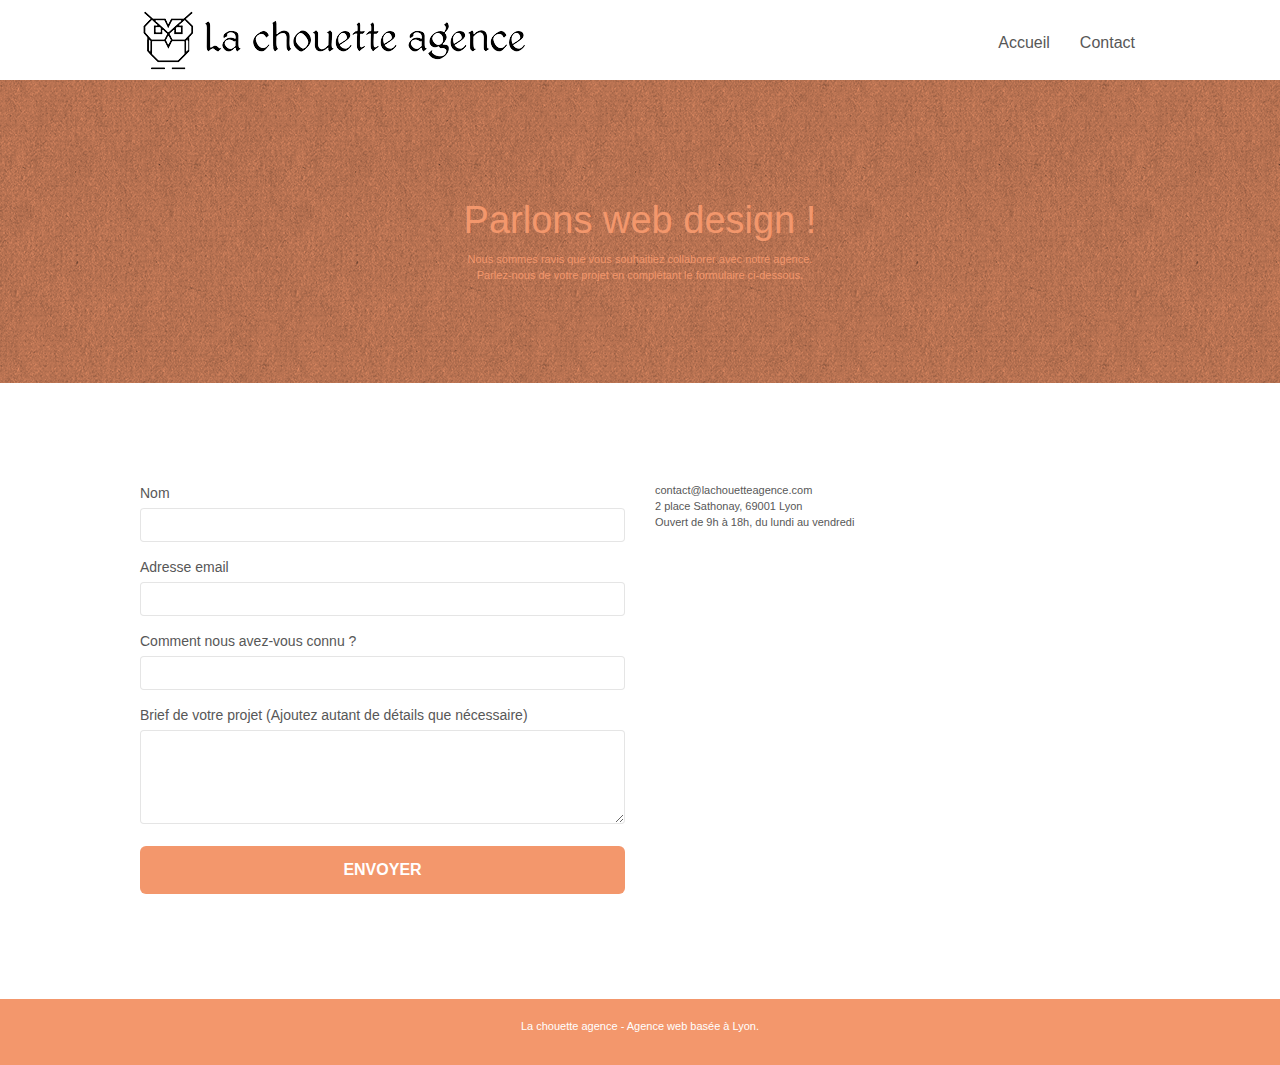
==== contact.html @ 4c51024e "Restored CSS files" ====
<!DOCTYPE html>
<html lang="fr">
	<head>
    	<meta charset="utf-8">
		<meta name="keywords" content="agence design Lyon, agence web, web design, strategie">
    	<meta name="description" content="La chouette agence est une agence de web design qui aide les entreprises à devenir attractives et visibles sur Internet.">
    	<meta name="viewport" content="width=device-width, initial-scale=1.0, viewport-fit=cover">
			
		<link rel="shortcut icon" type="image/x-icon" href="images/favicon.ico">
    
		<link rel="stylesheet" type="text/css" href="./css/bootstrap.css">
		<link rel="stylesheet" type="text/css" href="style.css">
		<link rel="stylesheet" type="text/css" href="./css/font-awesome.css">
		<link rel="stylesheet" type="text/css" href="./css/et-line.css">
	
		<script defer src="./js/jquery-2.1.0.js"></script>
		<script defer src="./js/bootstrap.js"></script>
		<!-- <script defer src="./js/blocs.js"></script>
		<script defer src="./js/jquery.touchSwipe.js"></script> -->
		<script defer src="./js/gmaps.js"></script>
		<script defer src="./js/formHandler.js"></script>
		<script defer src="./js/jqBootstrapValidation.js"></script>

   		<title>Contact</title>
	</head>
	<body>
		<!-- Principal conteneur -->
		<div class="page-container">
			<!-- bloc-0 -->
			<header>
				<div class="bloc l-bloc">
					<div class="container">
						<nav class="navbar row">
							<div class="navbar-header">
								<a class="navbar-brand" href="index.html"><img src="images/la-chouette-agence.png" alt="Logo La chouette agence" /></a>
							</div>
							<div class="collapse navbar-collapse navbar-1 special-dropdown-nav">
								<ul class="site-navigation nav navbar-nav">
									<li><a href="index.html">Accueil</a></li>
									<li><a href="contact.html">Contact</a></li>
								</ul>
							</div>
						</nav>
					</div>
				</div>
			</header>
			<!-- bloc-0 END -->

			<!-- bloc-6 -->
			<section>
				<div class="bloc bg-dots-bg bg-repeat bgc-atomic-tangerine d-bloc bloc-bg-texture texture-paper" id="bloc-6">
					<div class="container bloc-lg">
						<div class="row">
							<div class="col-sm-12">
								<h1 class="text-center hero-bloc-text tc-white">
									Parlons web design !
								</h1>
								<p class="text-center mg-lg tc-white tight-width-whitespace">
									Nous sommes ravis que vous souhaitiez collaborer avec notre agence.<br/>
									Parlez-nous de votre projet en complétant le formulaire ci-dessous.
								</p>
							</div>
						</div>
					</div>
				</div>
			</section>
			<!-- bloc-6 END -->

			<!-- bloc-7 -->
			<section>
				<div class="bloc bgc-white l-bloc" id="bloc-7">
					<div class="container bloc-lg">
						<div class="row">
							<div class="col-sm-6">
								<form id="form_1" novalidate success-msg="Your message has been sent." fail-msg="Sorry it seems that our mail server is not responding, Sorry for the inconvenience!">
									<div class="form-group">
										<label for="name">Nom</label>
										<input id="name" class="form-control" required />
									</div>
									<div class="form-group">
										<label>Adresse email</label>
										<input id="email" class="form-control" type="email" required />
									</div>
									<div class="form-group">
										<label>Comment nous avez-vous connu ?</label>
										<input class="form-control" type="email" required id="input_504" />
									</div>
									<div class="form-group">
										<label>Brief de votre projet (Ajoutez autant de détails que nécessaire)<br/></label>
										<textarea id="message" class="form-control" rows="4" cols="50" required></textarea>
									</div> 
									<button class="bloc-button btn btn-lg btn-block cta-hero btn-atomic-tangerine" type="submit">
										Envoyer
									</button>
								</form>
							</div>
							<div class="col-sm-6">
								<p>
									contact@lachouetteagence.com<br/>2 place Sathonay, 69001 Lyon<br/>Ouvert de 9h à 18h, du lundi au vendredi<br/>
								</p>
							</div>
						</div>
					</div>
				</div>
			</section>
			<!-- bloc-7 END -->

			<!-- ScrollToTop Button -->
				<a class="bloc-button btn btn-d scrollToTop" onclick="scrollToTarget('1')"><span class="fa fa-chevron-up"></span></a>
			<!-- ScrollToTop Button END-->


			<!-- Footer - bloc-8 -->
			<footer>
				<div class="bloc bgc-atomic-tangerine d-bloc" id="bloc-8">
					<div class="container bloc-sm">
						<div class="row">
							<div class="col-sm-12">
								<p class="text-center white">
									La chouette agence - Agence web basée à Lyon.<br/>
								</p>
								<div class="row row-no-gutters social">
									<div class="col-sm-3">
										<div class="text-center">
											<a class="social" href="index.html"><span class="fa fa-twitter icon-md"></span></a>
										</div>
									</div>
									<div class="col-sm-3">
										<div class="text-center">
											<a class="social" href="index.html"><span class="fa fa-facebook icon-md"></span></a>
										</div>
									</div>
									<div class="col-sm-3">
										<div class="text-center">
											<a class="social" href="index.html"><span class="fa fa-dribbble icon-md"></span></a>
										</div>
									</div>
									<div class="col-sm-3">
										<div class="text-center">
											<a class="social" href="index.html"><span class="fa fa-instagram icon-md"></span></a>
										</div>
									</div>
								</div>
							</div>
						</div>
					</div>
				</div>
			</footer>
			<!-- Footer - bloc-8 END -->
		</div>
		<!-- Principal conteneur END -->
	</body>
</html>
---- style.css ----
body {
    margin: 0;
    padding: 0;
    background: #FFF;
    overflow-x: hidden;
    -webkit-font-smoothing: antialiased;
    -moz-osx-font-smoothing: grayscale;
}

a,
button {
    transition: all .3s ease-in-out;
    outline: none!important;
}

a:hover {
    text-decoration: none;
    cursor: pointer;
}

#page-loading-blocs-notifaction {
    position: fixed;
    top: 0;
    bottom: 0;
    width: 100%;
    z-index: 100000;
    background: #FFFFFF url("images/pageload-spinner.gif") no-repeat center center;
}

.bloc {
    width: 100%;
    clear: both;
    background: 50% 50% no-repeat;
    padding: 0 50px;
    -webkit-background-size: cover;
    -moz-background-size: cover;
    -o-background-size: cover;
    background-size: cover;
    position: relative;
}

.bloc .container {
    padding-left: 0;
    padding-right: 0;
}

.bloc-lg {
    padding: 100px 50px;
}

.bloc-md {
    padding: 50px;
}

.bloc-sm {
    padding: 20px 50px;
}

.bg-center,
.bg-l-edge,
.bg-r-edge,
.bg-t-edge,
.bg-b-edge,
.bg-tl-edge,
.bg-bl-edge,
.bg-tr-edge,
.bg-br-edge,
.bg-repeat {
    -webkit-background-size: auto!important;
    -moz-background-size: auto!important;
    -o-background-size: auto!important;
    background-size: auto!important;
}

.bg-repeat {
    background: repeat;
}

.bg-t-edge {
    background: top no-repeat;
}

.bloc-bg-texture::before {
    content: "";
    background-size: 2px 2px;
    position: absolute;
    top: 0;
    bottom: 0;
    left: 0;
    right: 0;
}

.texture-paper::before {
    background: url("images/texture-paper.png");
    background-size: 280px 280px;
}

.b-parallax {
    background-attachment: fixed;
}

.d-bloc {
    color: rgba(255, 255, 255, .7);
}

.d-bloc button:hover {
    color: rgba(255, 255, 255, .9);
}

.d-bloc .icon-round,
.d-bloc .icon-square,
.d-bloc .icon-rounded,
.d-bloc .icon-semi-rounded-a,
.d-bloc .icon-semi-rounded-b {
    border-color: rgba(255, 255, 255, .9);
}

.d-bloc .divider-h span {
    border-color: rgba(255, 255, 255, .2);
}

.d-bloc .a-btn,
.d-bloc .navbar a,
.d-bloc .navbar-brand,
.d-bloc a .icon-sm,
.d-bloc a .icon-md,
.d-bloc a .icon-lg,
.d-bloc a .icon-xl,
.d-bloc h1 a,
.d-bloc h2 a,
.d-bloc h3 a,
.d-bloc h4 a,
.d-bloc h5 a,
.d-bloc h6 a,
.d-bloc p a {
    color: rgba(255, 255, 255, .6);
}

.d-bloc .a-btn:hover,
.d-bloc .navbar a:hover,
.d-bloc .navbar-brand:hover,
.d-bloc a:hover .icon-sm,
.d-bloc a:hover .icon-md,
.d-bloc a:hover .icon-lg,
.d-bloc a:hover .icon-xl,
.d-bloc h1 a:hover,
.d-bloc h2 a:hover,
.d-bloc h3 a:hover,
.d-bloc h4 a:hover,
.d-bloc h5 a:hover,
.d-bloc h6 a:hover,
.d-bloc p a:hover {
    color: rgba(255, 255, 255, 1);
}

.d-bloc .navbar-toggle .icon-bar {
    background: rgba(255, 255, 255, 1);
}

.d-bloc .btn-wire,
.d-bloc .btn-wire:hover {
    color: rgba(255, 255, 255, 1);
    border-color: rgba(255, 255, 255, 1);
}

.d-bloc .panel {
    color: rgba(0, 0, 0, .5);
}

.d-bloc .panel button:hover {
    color: rgba(0, 0, 0, .7);
}

.d-bloc .panel icon {
    border-color: rgba(0, 0, 0, .7);
}

.d-bloc .panel .divider-h span {
    border-color: rgba(0, 0, 0, .1);
}

.d-bloc .panel .a-btn {
    color: rgba(0, 0, 0, .6);
}

.d-bloc .panel .a-btn:hover {
    color: rgba(0, 0, 0, 1);
}

.d-bloc .panel .btn-wire,
.d-bloc .panel .btn-wire:hover {
    color: rgba(0, 0, 0, .7);
    border-color: rgba(0, 0, 0, .3);
}

.d-bloc .panel,
.l-bloc {
    color: rgba(0, 0, 0, .5);
}

.d-bloc .panel button:hover,
.l-bloc button:hover {
    color: rgba(0, 0, 0, .7);
}

.l-bloc .icon-round,
.l-bloc .icon-square,
.l-bloc .icon-rounded,
.l-bloc .icon-semi-rounded-a,
.l-bloc .icon-semi-rounded-b {
    border-color: rgba(0, 0, 0, .7);
}

.d-bloc .panel .divider-h span,
.l-bloc .divider-h span {
    border-color: rgba(0, 0, 0, .1);
}

.d-bloc .panel .a-btn,
.l-bloc .a-btn,
.l-bloc .navbar a,
.l-bloc .navbar-brand,
.l-bloc a .icon-sm,
.l-bloc a .icon-md,
.l-bloc a .icon-lg,
.l-bloc a .icon-xl,
.l-bloc h1 a,
.l-bloc h2 a,
.l-bloc h3 a,
.l-bloc h4 a,
.l-bloc h5 a,
.l-bloc h6 a,
.l-bloc p a {
    color: rgba(0, 0, 0, .6);
}

.d-bloc .panel .a-btn:hover,
.l-bloc .a-btn:hover,
.l-bloc .navbar a:hover,
.l-bloc .navbar-brand:hover,
.l-bloc a:hover .icon-sm,
.l-bloc a:hover .icon-md,
.l-bloc a:hover .icon-lg,
.l-bloc a:hover .icon-xl,
.l-bloc h1 a:hover,
.l-bloc h2 a:hover,
.l-bloc h3 a:hover,
.l-bloc h4 a:hover,
.l-bloc h5 a:hover,
.l-bloc h6 a:hover,
.l-bloc p a:hover {
    color: rgba(0, 0, 0, 1);
}

.l-bloc .navbar-toggle .icon-bar {
    color: rgba(0, 0, 0, .6);
}

.d-bloc .panel .btn-wire,
.d-bloc .panel .btn-wire:hover,
.l-bloc .btn-wire,
.l-bloc .btn-wire:hover {
    color: rgba(0, 0, 0, .7);
    border-color: rgba(0, 0, 0, .3);
}

.voffset {
    margin-top: 30px;
}

.voffset-lg {
    margin-top: 80px;
}

.row-no-gutters {
    margin-right: 0;
    margin-left: 0;
}

.row.row-no-gutters > [class^="col-"],
.row.row-no-gutters > [class*=" col-"] {
    padding-right: 0;
    padding-left: 0;
}

#bloc-1-hero h1 {
    font-size: 32px;
}

.navbar {
    margin-bottom: 0;
    z-index: 1;
}

.navbar-brand {
    height: auto;
    padding: 3px 15px;
    font-size: 25px;
    font-weight: normal;
    font-weight: 600;
    line-height: 44px;
}

.navbar-brand img {
    max-height: 200px;
    margin: 0 5px 0 0;
    display: inline;
}

.navbar-brand img[src$=svg] {
    min-width: 100px;
}

.nav-center .navbar-brand img {
    margin: 0;
}

.navbar .nav {
    padding-top: 2px;
    margin-right: -16px;
    float: right;
    z-index: 1;
}

.nav > li {
    float: left;
    margin-top: 4px;
    font-size: 16px;
}

.navbar-nav .open .dropdown-menu > li > a {
    text-align: inherit;
}

.nav > li a:hover,
.nav > li a:focus {
    background: transparent;
}

.navbar-toggle {
    margin: 10px 10px 0 0;
    border: 0px;
}

.navbar-toggle:hover {
    background: transparent!important;
}

.navbar-toggle .icon-bar {
    background-color: rgba(0, 0, 0, .5);
    width: 26px;
}

.nav-invert .navbar .nav {
    float: left;
}

.nav-invert .navbar-header,
.nav-invert .navbar-brand {
    float: right;
    position: relative;
    z-index: 2;
}

@media (min-width: 768px) {
    .site-navigation {
        position: absolute;
        top: 50%;
        right: 20px;
        transform: translate(0, -50%);
        -webkit-transform: translateY(-50%);
    }
    .nav > li .dropdown-menu a,
    .nav > li .dropdown-menu a:hover {
        color: #484848;
    }
    .nav-invert .site-navigation {
        left: 0;
        right: 0;
    }
    .nav-center {
        text-align: center;
    }
    .nav-center .navbar-header {
        width: 100%;
    }
    .nav-center .navbar-header,
    .nav-center .navbar-brand,
    .nav-center .nav > li {
        float: none;
        display: inline-block;
    }
    .nav-center .site-navigation {
        position: relative;
        width: 100%;
        right: 0;
        margin-right: 0px;
        margin-top: 20px;
    }
    .nav-center.mini-nav .navbar-toggle {
        float: none;
        margin: 10px auto 0;
    }
}

.nav > li > .dropdown a {
    background: none!important;
    display: block;
    padding: 14px 15px;
}

nav .caret {
    margin: 0 5px;
}

.dropdown-menu .dropdown-menu {
    top: -8px;
    left: 100%;
}

.dropdown-menu .dropmenu-flow-right {
    top: 100%;
    left: 0;
    margin-left: -1px;
    border-top-left-radius: 0;
    border-top-right-radius: 0;
}

.dropdown-menu .dropdown span {
    border: 4px solid black;
    border-top-color: transparent;
    border-right-color: transparent;
    border-bottom-color: transparent;
    margin: 6px -5px 0 0!important;
    float: right;
}

.mg-md {
    margin-top: 10px;
    margin-bottom: 20px;
}

.mg-lg {
    margin-top: 10px;
    margin-bottom: 40px;
}

.btn {
    margin: 0 5px 5px 0;
}

.btn.pull-right {
    margin: 0 0 5px 5px;
}

.btn-d,
.btn-d:hover,
.btn-d:focus {
    color: #FFF;
    background: rgba(0, 0, 0, .3);
}

button {
    outline: none!important;
}

.btn-rd {
    border-radius: 40px;
}

.btn-clean {
    border: 1px solid rgba(0, 0, 0, .08);
    border-bottom-color: rgba(0, 0, 0, .1);
    text-shadow: 0 1px 0 rgba(0, 0, 1, .1);
    box-shadow: 0 1px 3px rgba(0, 0, 1, .25), inset 0 1px 0 0 rgba(255, 255, 255, .15);
}

.icon-md {
    font-size: 30px!important;
}

.icon-lg {
    font-size: 60px!important;
}

.sm-shadow {
    text-shadow: 0 1px 2px rgba(0, 0, 0, .3);
}

.panel-sq,
.panel-sq .panel-heading,
.panel-sq .panel-footer {
    border-radius: 0;
}

.panel-rd {
    border-radius: 30px;
}

.panel-rd .panel-heading {
    border-radius: 29px 29px 0 0;
}

.panel-rd .panel-footer {
    border-radius: 0 0 29px 29px;
}

.form-control {
    border-color: rgba(0, 0, 0, .1);
    box-shadow: none;
}

.scrollToTop {
    width: 40px;
    height: 40px;
    position: fixed;
    bottom: 20px;
    right: 20px;
    opacity: 0;
    z-index: 500;
    transition: all .3s ease-in-out;
}

.scrollToTop span {
    margin-top: 6px;
}

.showScrollTop {
    font-size: 14px;
    opacity: 1;
}

a[data-lightbox] {
    position: relative;
    display: block;
    text-align: center;
}

a[data-lightbox]:hover::before {
    content: "+";
    font-family: "HelveticaNeue-Light", "Helvetica Neue Light", "Helvetica Neue", Helvetica, Arial;
    font-size: 32px;
    width: 50px;
    height: 50px;
    margin-left: -25px;
    border-radius: 50%;
    background: rgba(0, 0, 0, .6);
    color: #FFF;
    font-weight: 100;
    z-index: 1;
    position: absolute;
    top: 50%;
    transform: translateY(-50%);
    -webkit-transform: translateY(-50%);
}

a[data-lightbox]:hover img {
    opacity: 0.6;
    -webkit-animation-fill-mode: none;
    animation-fill-mode: none;
}

#lightbox-modal {
    display: flex;
    align-items: center;
}

#lightbox-modal .modal-dialog {
    width: 90%;
    max-width: 900px;
    margin: 0 auto 0;
}

#lightbox-modal .modal-dialog img {
    max-height: 90vh;
    margin: 0 auto;
}

.lightbox-caption {
    padding: 20px;
    color: #FFF;
    background: rgba(0, 0, 0, .5);
    position: absolute;
    left: 15px;
    right: 15px;
    bottom: 5px;
}

.close-lightbox {
    color: #FFF;
    font-size: 30px;
    position: absolute;
    top: 20px;
    right: 20px;
    z-index: 20;
    background: rgba(0, 0, 0, .5);
    border: none;
    line-height: 30px;
    padding: 0 9px 5px;
    opacity: 0.3;
}

.close-lightbox:hover,
.next-lightbox:hover,
.prev-lightbox:hover {
    opacity: 1.0;
    color: #FFF;
}

.next-lightbox,
.prev-lightbox {
    font-size: 20px;
    color: rgba(255, 255, 255, .9);
    background: rgba(0, 0, 0, .5);
    transition: all .2s ease-in-out;
    position: absolute;
    top: 45%;
    z-index: 1;
    opacity: 0.4;
}

.next-lightbox {
    padding: 6px 8px 1px 13px;
    right: 25px;
}

.prev-lightbox {
    padding: 6px 13px 1px 10px;
    left: 25px;
}

.snapshot-lb .modal-body {
    padding-bottom: 45px;
}

.snapshot-lb .lightbox-caption {
    padding: 0;
    color: rgba(0, 0, 0, .5);
    background: none;
}

h1,
h2,
h3,
h4,
h5,
h6,
p,
label,
.btn,
a {
    font-family: "helvetica";
    font-weight: 400;
    color: #575757!important;
}

.container {
    max-width: 1000px;
}

.hero-bloc-text {
    font-size: 38px;
}

.hero-bloc-text-sub {
    font-size: 36px;
}

.statement-bloc-text {
    line-height: 26px;
    font-style: italic;
    font-size: 20px;
    text-align: center;
    font-weight: lighter;
    max-width: 520px;
    margin: auto auto auto auto;
}

p {
    font-size: 11px;
}

.tight-width-whitespace {
    max-width: 600px;
    margin: auto auto auto auto;
}

.h1 {
    font-size: 20px;
    font-family: "Open Sans";
}

.cta-hero {
    margin-top: 22px;
    color: #FFFFFF!important;
    text-transform: uppercase;
    padding: 12px 28px 12px 28px;
    font-size: 16px;
    font-weight: 700;
}

.social {
    max-width: 400px;
    margin: auto auto auto auto;
}

h2 {
    font-size: 22px;
    line-height: 1.4em;
}

h3 {
    font-size: 15px;
    text-transform: uppercase;
    font-weight: 700;
    color: #333333!important;
}

.med-width-whitespace {
    max-width: 800px;
    margin: auto auto auto auto;
    box-shadow: 0px 0px 0px #000000;
}

h1 {
    color: #333333!important;
}

h4 {
    color: #333333!important;
}

.icons {
    margin-bottom: 14px;
    margin-top: 24px;
}

.white {
    color: #FFFFFF!important;
}

.portfolio-thumb {
    margin-bottom: 24px;
}

.portfolio-row {
    margin-bottom: 44px;
    margin-top: 50px;
}

.avatar {
    box-shadow: 0px 4px 9px rgba(0, 0, 0, 0.3);
}

.black-background {
    background-color: rgba(165, 147, 99, 0.7);
    padding: 40px 40px 40px 40px;
}

.bold-link {
    font-weight: 900;
    text-decoration: underline!important;
}

.bgc-white {
    background-color: #FFFFFF;
}

.bgc-dark-slate-blue {
    background-color: #364577;
}

.bgc-atomic-tangerine {
    background-color: #F3976C;
}

.tc-white {
    color: #F3976C!important;
}

.btn-atomic-tangerine {
    background: #F3976C;
    color: #FFFFFF!important;
}

.btn-atomic-tangerine:hover {
    background: #c27956!important;
    color: #FFFFFF!important;
}

.ltc-white {
    color: #FFFFFF!important;
}

.ltc-white:hover {
    color: #cccccc!important;
}

.ltc-atomic-tangerine {
    color: #F3976C!important;
}

.ltc-atomic-tangerine:hover {
    color: #c27956!important;
}

.icon-dark-slate-blue {
    color: #364577!important;
    border-color: #364577!important;
}

.bg-dots-bg {
    background-image: url("images/dots-bg.png");
}

.bg-lines-h2-bg {
    background-image: url("images/lines-h2-bg.png");
}

.bg-banniere {
    background-image: url("images/la-chouette-agence-banniere.jpg");
}

.bg-presentation {
    background-image: url("images/image-de-presentation.jpg");
}

@media (max-width: 1024px) {
    .bloc {
        padding-left: 20px;
        padding-right: 20px;
    }
    .bloc.full-width-bloc,
    .bloc-tile-2.full-width-bloc .container,
    .bloc-tile-3.full-width-bloc .container,
    .bloc-tile-4.full-width-bloc .container {
        padding-left: 0;
        padding-right: 0;
    }
}

@media (max-width: 992px) and (min-width: 768px) {
    .navbar .nav {
        max-width: 80%
    }
    .nav-center.navbar .nav {
        max-width: 100%
    }
}

@media only screen and (min-device-width: 768px) and (max-device-width: 1024px) and (orientation: landscape) {
    .b-parallax {
        background-attachment: scroll;
    }
}

@media only screen and (min-device-width: 1024px) and (max-device-width: 1366px) and (-webkit-min-device-pixel-ratio: 1.5) {
    .b-parallax {
        background-attachment: scroll;
    }
}

@media (max-width: 991px) {
    .container {
        width: 100%;
    }
    .b-parallax {
        background-attachment: scroll;
    }
    .page-container,
    #hero-bloc {
        overflow-x: hidden;
        position: relative;
    }
    .bloc {
        padding-left: constant(safe-area-inset-left);
        padding-right: constant(safe-area-inset-right);
    }
    .bloc-group,
    .bloc-group .bloc {
        display: block;
        width: 100%;
    }
    .bloc-fill-screen .fill-bloc-top-edge,
    .bloc-fill-screen .fill-bloc-bottom-edge {
        padding: 0 20px;
        padding-left: constant(safe-area-inset-left);
        padding-right: constant(safe-area-inset-right);
    }
}

@media (max-width: 767px) {
    .page-container {
        overflow-x: hidden;
        position: relative;
    }
    h1,
    h2,
    h3,
    h4,
    h5,
    h6,
    p,
    #disqus_thread {
        padding-left: 10px!important;
        padding-right: 10px!important;
    }
    .b-parallax {
        background-attachment: scroll;
    }
    .navbar .nav {
        padding-top: 0;
        border-top: 1px solid rgba(0, 0, 0, .2);
        float: none!important;
    }
    .navbar.row {
        margin-left: 0;
        margin-right: 0;
    }
    .site-navigation {
        position: inherit;
        transform: none;
        -webkit-transform: none;
        -ms-transform: none;
    }
    .nav > li {
        margin-top: 0;
        border-bottom: 1px solid rgba(0, 0, 0, .1);
        background: rgba(0, 0, 0, .05);
        text-align: left;
        padding-left: 15px;
        width: 100%;
    }
    .nav > li:hover {
        background: rgba(0, 0, 0, .08);
    }
    .dropdown .dropdown a .caret {
        float: none;
        margin: 5px 0 0 10px!important;
        border: 4px solid black;
        border-bottom-color: transparent;
        border-right-color: transparent;
        border-left-color: transparent;
    }
    #hero-bloc .navbar .nav {
        background: rgba(0, 0, 0, .8);
    }
    #hero-bloc .navbar .nav a {
        color: rgba(255, 255, 255, .6);
    }
    .hero {
        padding: 50px 0;
    }
    .hero-nav {
        left: -1px;
        right: -1px;
    }
    .navbar-collapse {
        padding: 0;
        overflow-x: hidden;
        -webkit-box-shadow: none;
        box-shadow: none;
    }
    .navbar-brand img {
        max-height: 40px;
        width: auto;
    }
    .nav-invert .navbar-header {
        float: none;
        width: 100%;
    }
    .nav-invert .navbar-toggle {
        float: left;
        margin-left: 10px;
    }
    .bloc {
        padding-left: 0;
        padding-right: 0;
    }
    .bloc-xxl,
    .bloc-xl,
    .bloc-lg {
        padding: 40px 0;
    }
    .bloc-sm,
    .bloc-md {
        padding-left: 0;
        padding-right: 0;
    }
    .bloc-tile-2 .container,
    .bloc-tile-3 .container,
    .bloc-tile-4 .container,
    .bloc-fill-screen .fill-bloc-top-edge,
    .bloc-fill-screen .fill-bloc-bottom-edge {
        padding-left: 0;
        padding-right: 0;
    }
    .a-block {
        padding: 0 10px;
    }
    .btn-dwn {
        display: none;
    }
    .voffset {
        margin-top: 5px;
    }
    .voffset-md {
        margin-top: 20px;
    }
    .voffset-lg {
        margin-top: 30px;
    }
    form {
        padding: 5px;
    }
    .close-lightbox {
        display: inline-block;
    }
    .blocsapp-device-iphone5 {
        background-size: 216px 425px;
        padding-top: 60px;
        width: 216px;
        height: 425px;
    }
    .blocsapp-device-iphone5 img {
        width: 180px;
        height: 320px;
    }
}

@media (max-width: 400px) {
    .bloc {
        padding-left: 0;
        padding-right: 0;
    }
}

@media (max-width: 767px) {
    .bloc-mob-center-text {
        text-align: center;
    }
}
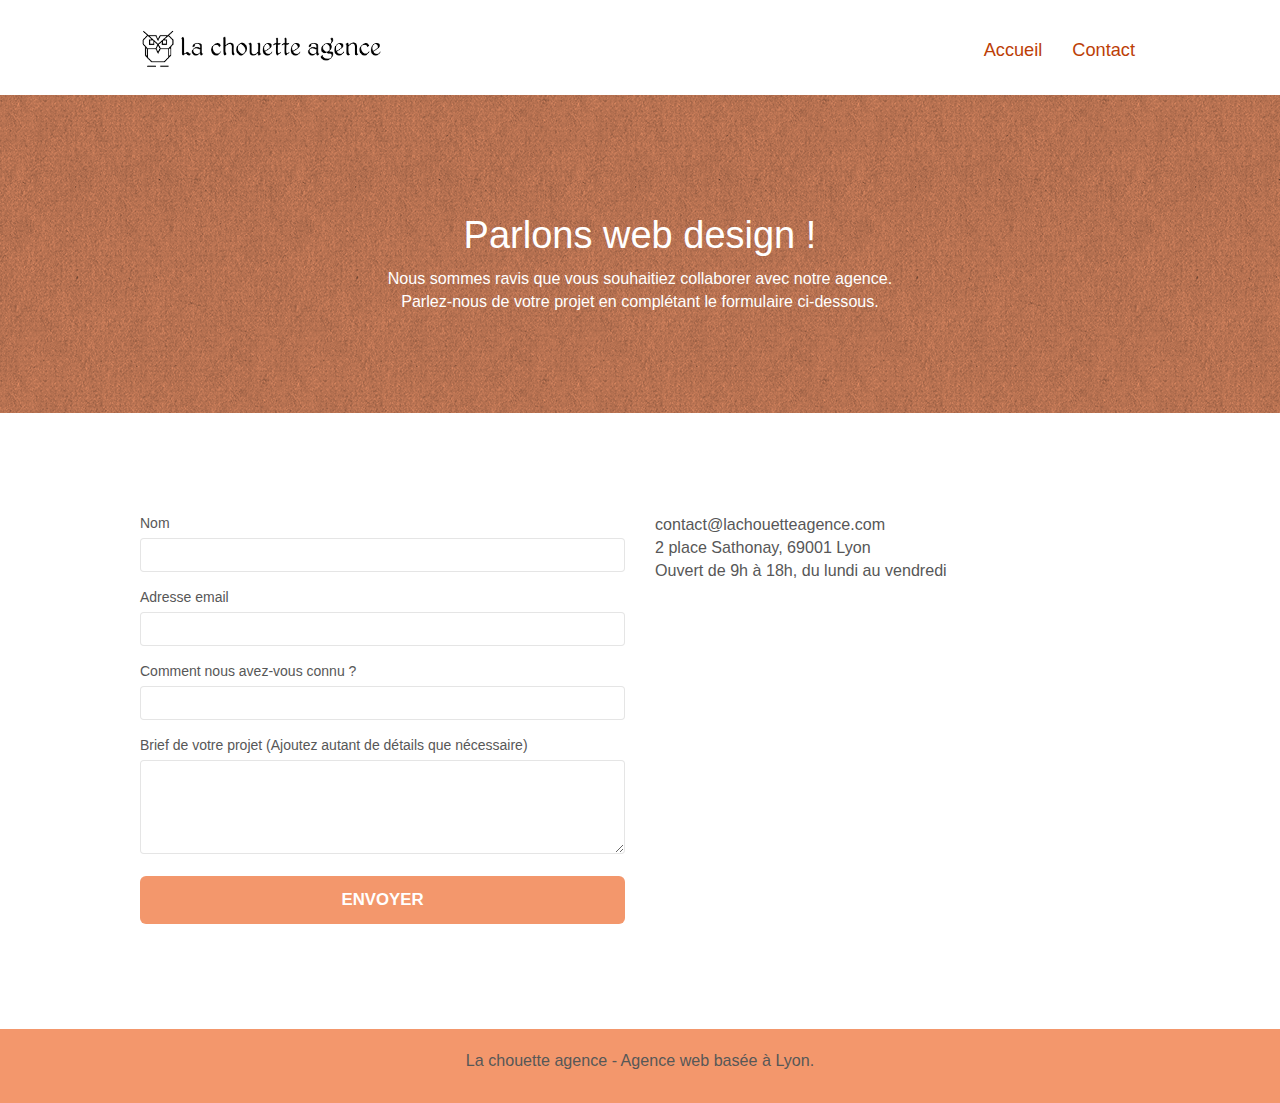
==== commit 3ec20251: "Several amendements to improve design" ====
--- a/contact.html
+++ b/contact.html
@@ -15,8 +15,6 @@
 	
 		<script defer src="./js/jquery-2.1.0.js"></script>
 		<script defer src="./js/bootstrap.js"></script>
-		<!-- <script defer src="./js/blocs.js"></script>
-		<script defer src="./js/jquery.touchSwipe.js"></script> -->
 		<script defer src="./js/gmaps.js"></script>
 		<script defer src="./js/formHandler.js"></script>
 		<script defer src="./js/jqBootstrapValidation.js"></script>
@@ -28,16 +26,19 @@
 		<div class="page-container">
 			<!-- bloc-0 -->
 			<header>
-				<div class="bloc l-bloc">
-					<div class="container">
+				<div class="bloc bgc-white l-bloc " id="bloc-0">
+					<div class="container bloc-sm">
 						<nav class="navbar row">
 							<div class="navbar-header">
 								<a class="navbar-brand" href="index.html"><img src="images/la-chouette-agence.png" alt="Logo La chouette agence" /></a>
+								<button id="nav-toggle" type="button" class="ui-navbar-toggle navbar-toggle" data-toggle="collapse" data-target=".navbar-1">
+									<span class="sr-only">Toggle navigation</span><span class="icon-bar"></span><span class="icon-bar"></span><span class="icon-bar"></span>
+								</button>
 							</div>
 							<div class="collapse navbar-collapse navbar-1 special-dropdown-nav">
 								<ul class="site-navigation nav navbar-nav">
-									<li><a href="index.html">Accueil</a></li>
-									<li><a href="contact.html">Contact</a></li>
+									<li><a class="tc-dark-tangerine" href="index.html">Accueil</a></li>
+									<li><a class="tc-dark-tangerine" href="contact.html">Contact</a></li>
 								</ul>
 							</div>
 						</nav>
--- a/style.css
+++ b/style.css
@@ -97,6 +97,11 @@
 
 .b-parallax {
     background-attachment: fixed;
+}
+
+.citation {
+    font-style: italic;
+    margin-top: 50px;
 }
 
 .d-bloc {
@@ -284,7 +289,7 @@
 }
 
 #bloc-1-hero h1 {
-    font-size: 32px;
+    font-size: 2.5em;
 }
 
 .navbar {
@@ -302,6 +307,7 @@
 }
 
 .navbar-brand img {
+    height: 45px;
     max-height: 200px;
     margin: 0 5px 0 0;
     display: inline;
@@ -325,7 +331,7 @@
 .nav > li {
     float: left;
     margin-top: 4px;
-    font-size: 16px;
+    font-size: 1.3em;
 }
 
 .navbar-nav .open .dropdown-menu > li > a {
@@ -677,7 +683,7 @@
 }
 
 p {
-    font-size: 11px;
+    font-size: 1.15em;
 }
 
 .tight-width-whitespace {
@@ -695,8 +701,15 @@
     color: #FFFFFF!important;
     text-transform: uppercase;
     padding: 12px 28px 12px 28px;
-    font-size: 16px;
+    font-size: 1.2em;
     font-weight: 700;
+}
+
+.cta-eq {
+    font-size: 1.3em;
+    margin-top: 30px;
+    display: flex;
+    justify-content: center;
 }
 
 .social {
@@ -705,12 +718,12 @@
 }
 
 h2 {
-    font-size: 22px;
+    font-size: 1.7em;
     line-height: 1.4em;
 }
 
 h3 {
-    font-size: 15px;
+    font-size: 1.4em;
     text-transform: uppercase;
     font-weight: 700;
     color: #333333!important;
@@ -735,8 +748,9 @@
     margin-top: 24px;
 }
 
-.white {
-    color: #FFFFFF!important;
+.yellow {
+    color: #fce400!important;
+    font-size: 1.18em;
 }
 
 .portfolio-thumb {
@@ -775,7 +789,11 @@
 }
 
 .tc-white {
-    color: #F3976C!important;
+    color: #FFFFFF!important;
+}
+
+.tc-dark-tangerine {
+    color: #bc3e07!important;
 }
 
 .btn-atomic-tangerine {
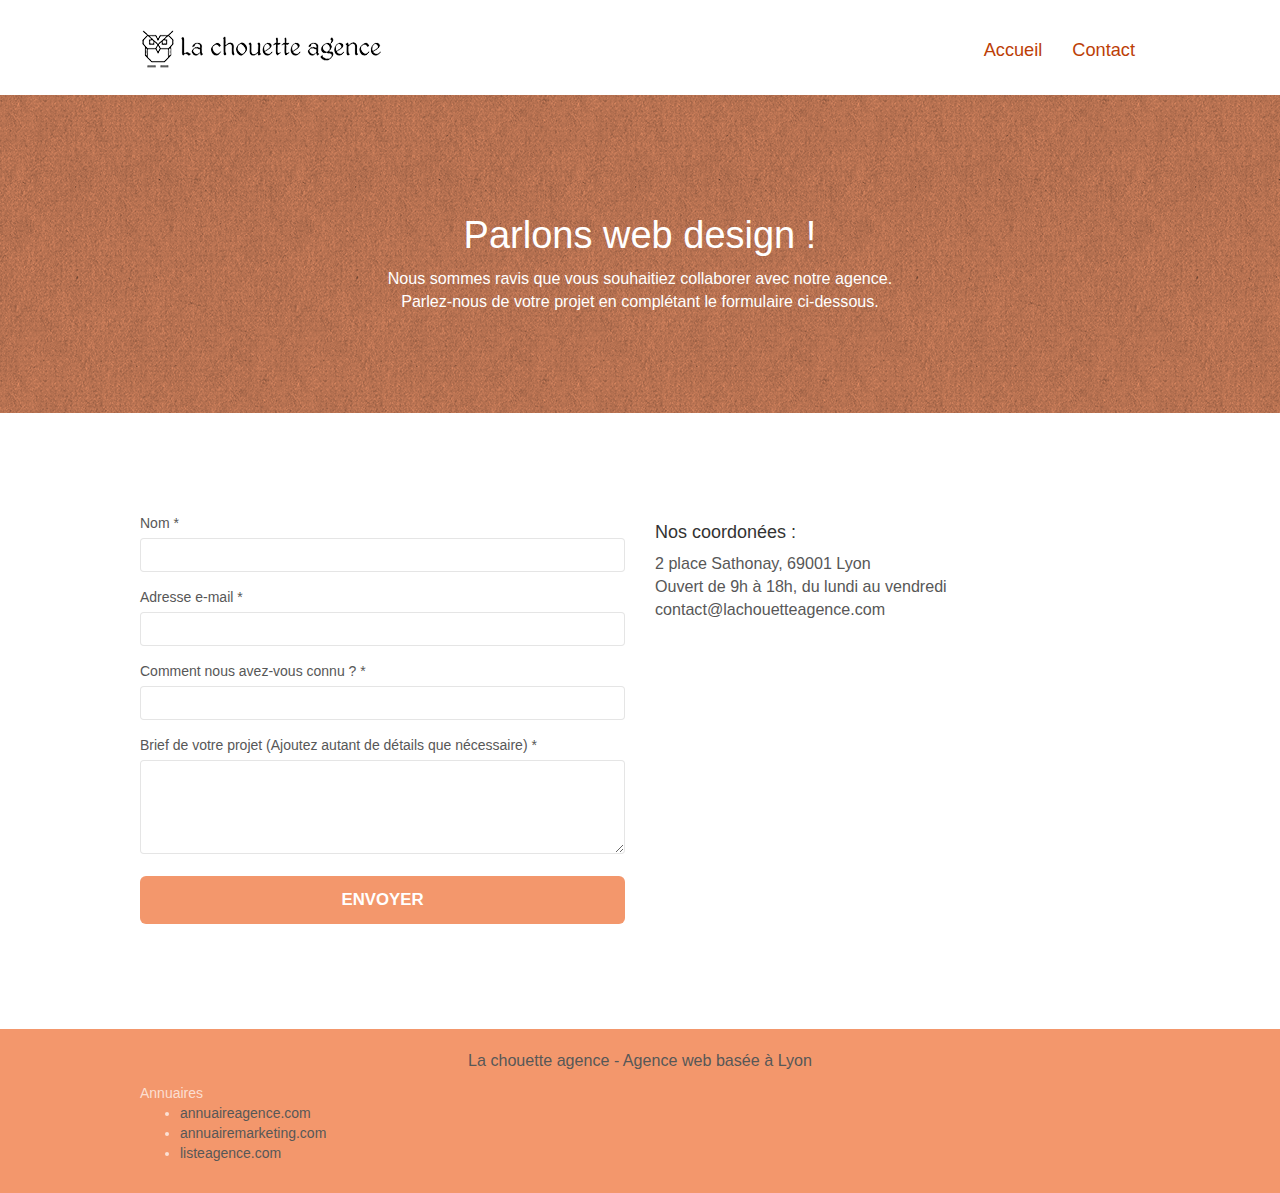
==== commit 178ac914: "Added Title in contact html file" ====
--- a/contact.html
+++ b/contact.html
@@ -1,7 +1,9 @@
 <!DOCTYPE html>
 <html lang="fr">
 	<head>
-    	<meta charset="utf-8">
+		<meta charset="utf-8">
+		
+		<title>Contact - La chouette agence</title>
 		<meta name="keywords" content="agence design Lyon, agence web, web design, strategie">
     	<meta name="description" content="La chouette agence est une agence de web design qui aide les entreprises à devenir attractives et visibles sur Internet.">
     	<meta name="viewport" content="width=device-width, initial-scale=1.0, viewport-fit=cover">
@@ -18,8 +20,6 @@
 		<script defer src="./js/gmaps.js"></script>
 		<script defer src="./js/formHandler.js"></script>
 		<script defer src="./js/jqBootstrapValidation.js"></script>
-
-   		<title>Contact</title>
 	</head>
 	<body>
 		<!-- Principal conteneur -->
@@ -30,7 +30,7 @@
 					<div class="container bloc-sm">
 						<nav class="navbar row">
 							<div class="navbar-header">
-								<a class="navbar-brand" href="index.html"><img src="images/la-chouette-agence.png" alt="Logo La chouette agence" /></a>
+								<a class="navbar-brand" href="index.html"><img src="images/logo-la-chouette-agence.png" alt="Logo La chouette agence" /></a>
 								<button id="nav-toggle" type="button" class="ui-navbar-toggle navbar-toggle" data-toggle="collapse" data-target=".navbar-1">
 									<span class="sr-only">Toggle navigation</span><span class="icon-bar"></span><span class="icon-bar"></span><span class="icon-bar"></span>
 								</button>
@@ -52,7 +52,7 @@
 				<div class="bloc bg-dots-bg bg-repeat bgc-atomic-tangerine d-bloc bloc-bg-texture texture-paper" id="bloc-6">
 					<div class="container bloc-lg">
 						<div class="row">
-							<div class="col-sm-12">
+							<div class="col-sm-12 ct-txt">
 								<h1 class="text-center hero-bloc-text tc-white">
 									Parlons web design !
 								</h1>
@@ -75,19 +75,19 @@
 							<div class="col-sm-6">
 								<form id="form_1" novalidate success-msg="Your message has been sent." fail-msg="Sorry it seems that our mail server is not responding, Sorry for the inconvenience!">
 									<div class="form-group">
-										<label for="name">Nom</label>
+										<label for="name">Nom *</label>
 										<input id="name" class="form-control" required />
 									</div>
 									<div class="form-group">
-										<label>Adresse email</label>
+										<label for="email">Adresse e-mail *</label>
 										<input id="email" class="form-control" type="email" required />
 									</div>
 									<div class="form-group">
-										<label>Comment nous avez-vous connu ?</label>
-										<input class="form-control" type="email" required id="input_504" />
+										<label for="input_504">Comment nous avez-vous connu ? *</label>
+										<input id="input_504" class="form-control" type="email" required />
 									</div>
 									<div class="form-group">
-										<label>Brief de votre projet (Ajoutez autant de détails que nécessaire)<br/></label>
+										<label for="message">Brief de votre projet (Ajoutez autant de détails que nécessaire) *<br/></label>
 										<textarea id="message" class="form-control" rows="4" cols="50" required></textarea>
 									</div> 
 									<button class="bloc-button btn btn-lg btn-block cta-hero btn-atomic-tangerine" type="submit">
@@ -96,8 +96,11 @@
 								</form>
 							</div>
 							<div class="col-sm-6">
+								<h4 class="coordonees">Nos coordonées :</h4>
 								<p>
-									contact@lachouetteagence.com<br/>2 place Sathonay, 69001 Lyon<br/>Ouvert de 9h à 18h, du lundi au vendredi<br/>
+									2 place Sathonay, 69001 Lyon<br/>
+									Ouvert de 9h à 18h, du lundi au vendredi<br/>
+									<a class="e-mail" href="mailto:contact@lachouetteagence.com">contact@lachouetteagence.com</a>
 								</p>
 							</div>
 						</div>
@@ -117,29 +120,39 @@
 					<div class="container bloc-sm">
 						<div class="row">
 							<div class="col-sm-12">
-								<p class="text-center white">
-									La chouette agence - Agence web basée à Lyon.<br/>
+								<p class="text-center tc-dark">
+									La chouette agence - Agence web basée à Lyon<br>
 								</p>
 								<div class="row row-no-gutters social">
 									<div class="col-sm-3">
 										<div class="text-center">
-											<a class="social" href="index.html"><span class="fa fa-twitter icon-md"></span></a>
+											<a class="social" title="Twitter" href="index.html"><span class="fa fa-twitter icon-md"></span></a>
 										</div>
 									</div>
 									<div class="col-sm-3">
 										<div class="text-center">
-											<a class="social" href="index.html"><span class="fa fa-facebook icon-md"></span></a>
+											<a class="social" title="Facebook" href="index.html"><span class="fa fa-facebook icon-md"></span></a>
 										</div>
 									</div>
 									<div class="col-sm-3">
 										<div class="text-center">
-											<a class="social" href="index.html"><span class="fa fa-dribbble icon-md"></span></a>
+											<a class="social" title="Dribble" href="index.html"><span class="fa fa-dribbble icon-md"></span></a>
 										</div>
 									</div>
 									<div class="col-sm-3">
 										<div class="text-center">
-											<a class="social" href="index.html"><span class="fa fa-instagram icon-md"></span></a>
+											<a class="social" title="Instagram" href="index.html"><span class="fa fa-instagram icon-md"></span></a>
 										</div>
+									</div>
+								</div>
+								<div class="row annuaires">
+									<div class="col-sm-4">
+										Annuaires 
+										<ul>
+											<li><a href="">annuaireagence.com</a></li>
+											<li><a href="">annuairemarketing.com</a></li>
+											<li><a href="">listeagence.com</a></li>
+										</ul>
 									</div>
 								</div>
 							</div>
